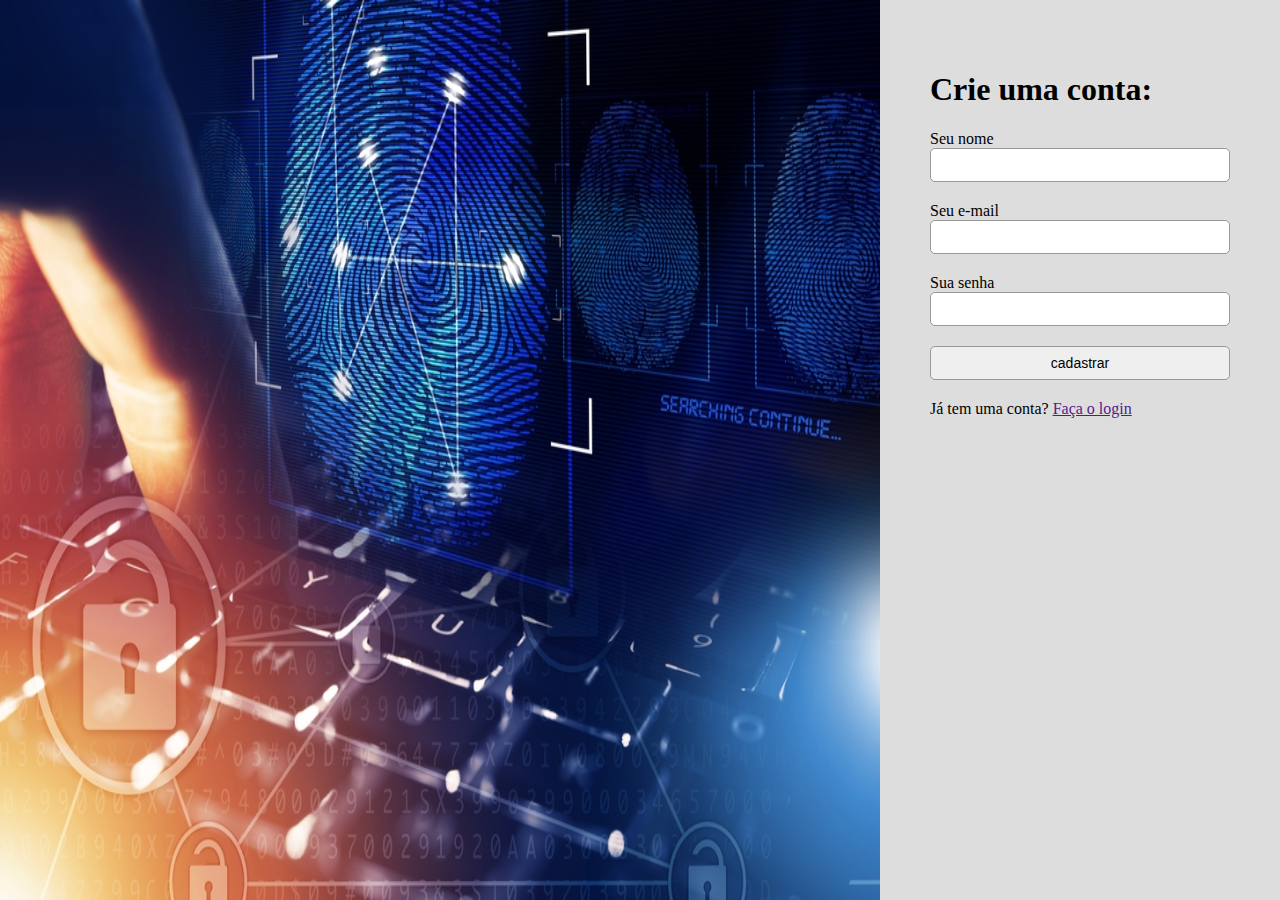
==== index.html @ d7c504b8 "codigo" ====
<!DOCTYPE html>
<html lang="en">
<head>
    <meta charset="UTF-8">
    <meta http-equiv="X-UA-Compatible" content="IE=edge">
    <meta name="viewport" content="width=device-width, initial-scale=1.0">
    <title>Validador de Formulário</title>
    <link rel="stylesheet" href="stily.css" />
</head>
<body>
    <div class="screen">
       <div class="leftside">
        <img src="imagess/computador.jpg" alt= ""/>

       </div>
       <div class="rightside"> 
           <h1>Crie uma conta:</h1>

           <form method="POST" action="cadastro.html" class="b7validator">
            <label>
                Seu nome <br/>
                <input type="text" name="name" data-rules="required|min=2" />
            </label>
            <label>
                Seu e-mail <br/>
                <input type="text" name="email" data-rules="required|email" />
            </label>
            <label>
                Sua senha <br/>
                <input type="password" name="password" data-rules="required|min=4" />
            </label>
            <label>
                <input type="submit" value="cadastrar" />
            </label>
           </form>
           <div>
            Já tem uma conta? <a href="">Faça o login</a>
           </div>
       </div>
    </div>

    <script src="script.js"></script>
</body>
</html>
---- stily.css ----
* {
    box-sizing: border-box;
}

body {
    margin: 0;
}
.screen {
    display: flex;
    height: 100vh;
}
.leftside {
    flex: 1;
    display: flex;
    justify-content: center;
    align-items: center;
}
.leftside img {
    width: 100%;
    height: 100%;
}
.rightside {
    width: 400px;
    background-color: #DDD;
    padding: 50px;
    border: rgb(9, 4, 34);
}
.rightside label {
    display: block;
    margin-bottom: 20px;
}
.rightside input {
    width: 100%;
    border: 1px solid #999;
    border-radius: 5px;
    padding: 8px;
    font-size: 14px;
    outline: 0;
}

.error {
    font-size: 12px;
    background-color: #FF0000;
    color: #FFF;
    padding: 4px;
    border-radius: 4px;
    
}

.cadastro img {
    width: 100%;
    height: 100%;
   
    
}


.cadastrei {
    width: 100%;
    background-color: rgb(67, 67, 220);
    padding: 10px;
    border:  rgb(2, 1, 9);
    color: #050404 ;
    border-color: 5px black;
    font-size: 25px;
    display: flex;
    justify-content: center;
}
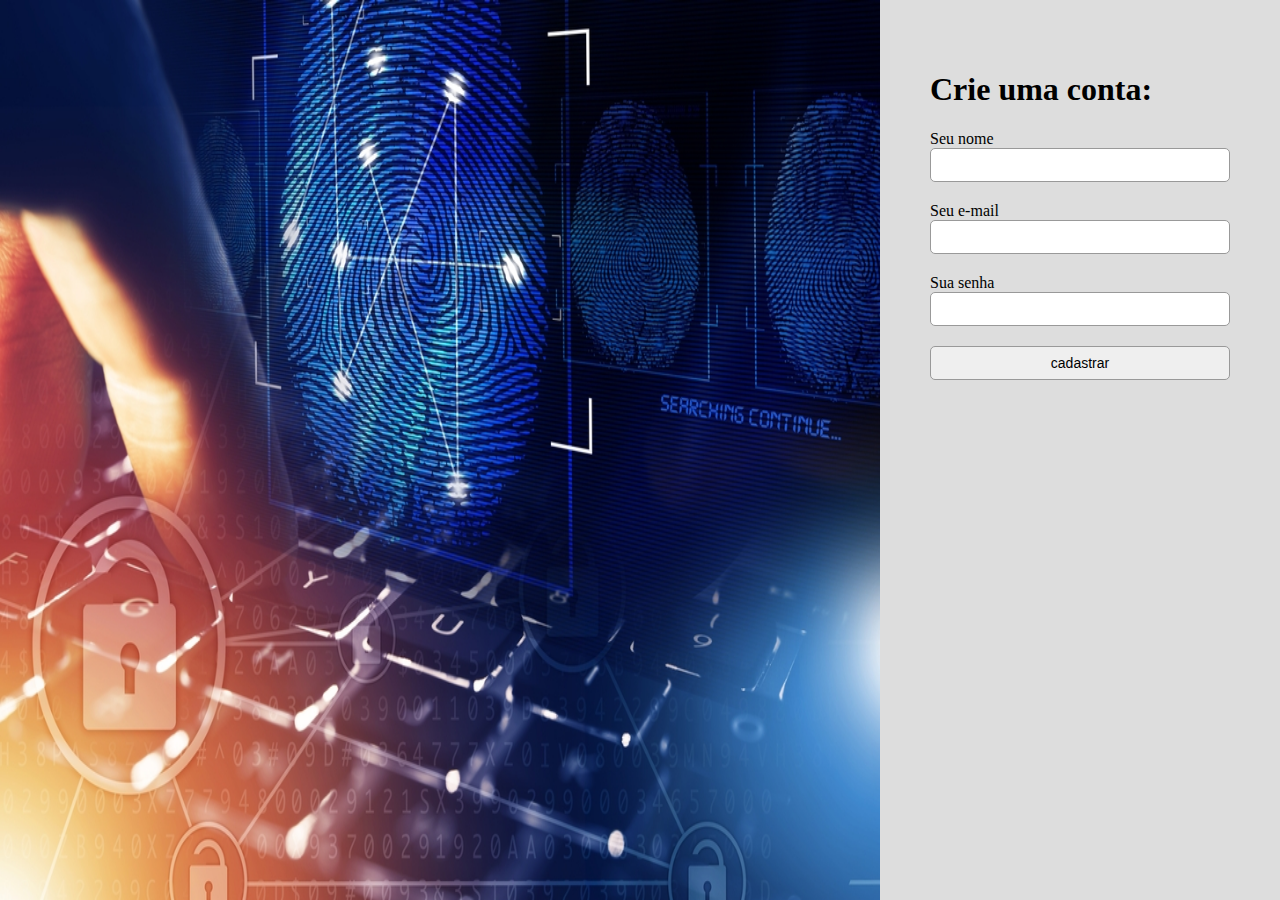
==== commit 671a2326: "att" ====
--- a/index.html
+++ b/index.html
@@ -16,7 +16,7 @@
        <div class="rightside"> 
            <h1>Crie uma conta:</h1>
 
-           <form method="POST" action="cadastro.html" class="b7validator">
+           <form method="GET" action="cadastro.html" class="b7validator">
             <label>
                 Seu nome <br/>
                 <input type="text" name="name" data-rules="required|min=2" />
@@ -33,9 +33,6 @@
                 <input type="submit" value="cadastrar" />
             </label>
            </form>
-           <div>
-            Já tem uma conta? <a href="">Faça o login</a>
-           </div>
        </div>
     </div>
 
